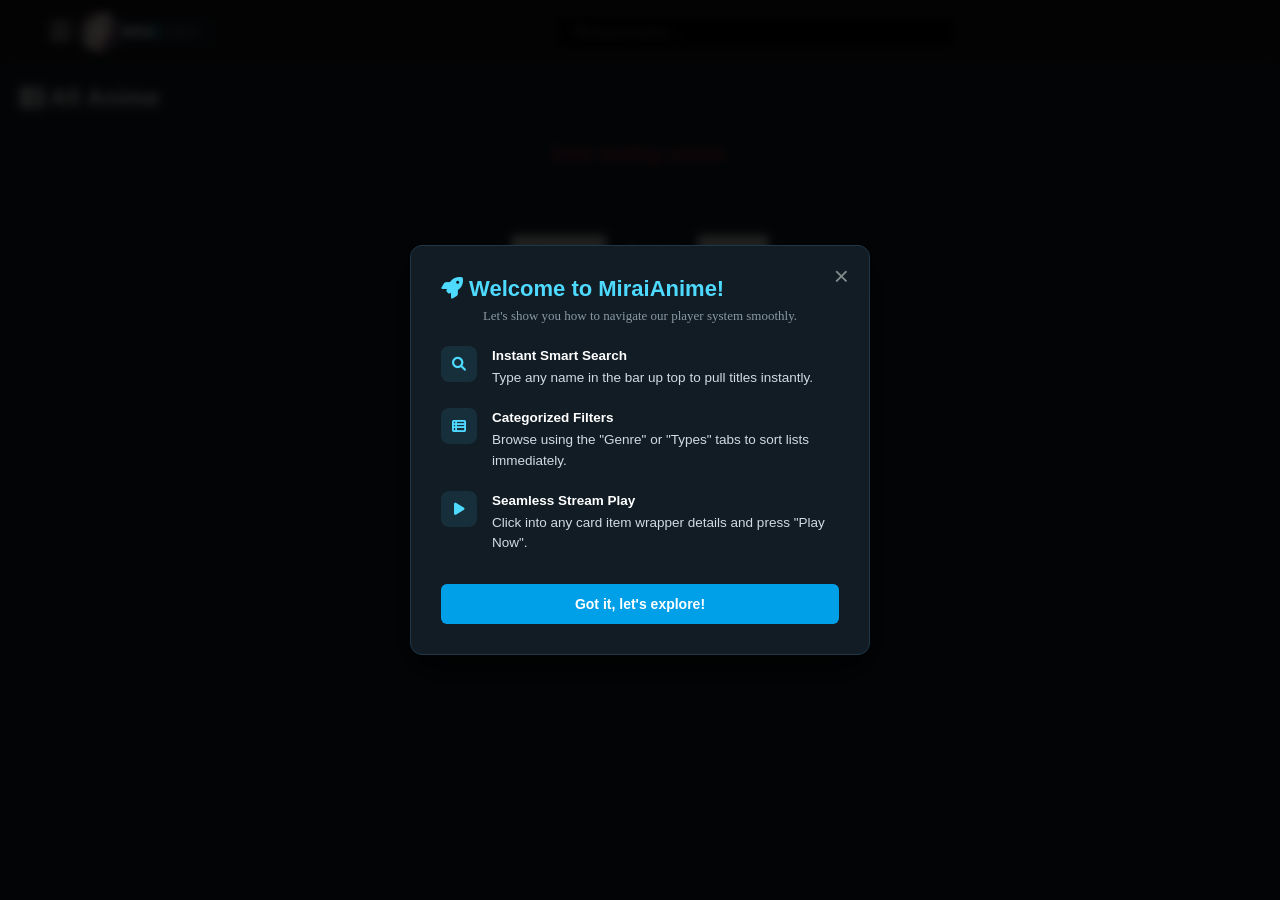
==== all-anime-index.html @ cfb02a48 "Add files via upload" ====
<!DOCTYPE html>
<html lang="en">
<head>
    <meta charset="UTF-8">
    <meta name="viewport" content="width=device-width, initial-scale=1.0">
    <title>All Anime - Mirai</title>
    <link rel="stylesheet" href="./style.css">
    <link rel="stylesheet" href="./stylesheet.css">
    <link rel="stylesheet" href="https://cdnjs.cloudflare.com/ajax/libs/font-awesome/6.0.0-beta2/css/all.min.css" />
</head>
<body>

    <header>
        <nav>
           <ul class='nav-bar'>
                <li class='logo'>
                    <a href='index.html'><img src='New Project 60 [25AD541].png' alt="Logo" /></a>
                </li>
                
                <li class="nav-search-item">
                    <div class="search-wrap">
                        <span class="search-icon" id="animeSearchBtn" style="cursor: pointer;"><i class="fas fa-search"></i></span>
                        <input type="text" id="animeSearchBox" placeholder="Search anime...">
                    </div>
                </li>
            </ul>

            <input type='checkbox' id='check' />
            <span class="menu">
                <li><a href="index.html">Home</a></li>
                <li class="nav-dropdown">
                    <a href="#" class="dropdown-toggle" aria-haspopup="true" aria-expanded="false">
                        Genre <i class="fas fa-angle-down"></i>
                    </a>
                    <ul class="dropdown-menu">
                            <li><button class="genre-link" data-genre="Action">Action</button></li>
                            <li><button class="genre-link" data-genre="Adventure">Adventure</button></li>
                            <li><button class="genre-link" data-genre="Comedy">Comedy</button></li>
                            <li><button class="genre-link" data-genre="Drama">Drama</button></li>
                            <li><button class="genre-link" data-genre="Ecchi">Ecchi</button></li>
                            <li><button class="genre-link" data-genre="Fantasy">Fantasy</button></li>
                            <li><button class="genre-link" data-genre="Horror">Horror</button></li>
                            <li><button class="genre-link" data-genre="Mahou Shoujo">Magical Girl</button></li>
                            <li><button class="genre-link" data-genre="Mecha">Mecha</button></li>
                            <li><button class="genre-link" data-genre="Music">Music</button></li>
                            <li><button class="genre-link" data-genre="Mystery">Mystery</button></li>
                            <li><button class="genre-link" data-genre="Psychological">Psychological</button></li>
                            <li><button class="genre-link" data-genre="Romance">Romance</button></li>
                            <li><button class="genre-link" data-genre="Sci-Fi">Sci-Fi</button></li>
                            <li><button class="genre-link" data-genre="Slice of Life">Slice of Life</button></li>
                            <li><button class="genre-link" data-genre="Sports">Sports</button></li>
                            <li><button class="genre-link" data-genre="Supernatural">Supernatural</button></li>
                            <li><button class="genre-link" data-genre="Thriller">Thriller</button></li>
                    </ul>
                </li>
                <li class="nav-dropdown">
                    <a href="#" class="dropdown-toggle" aria-haspopup="true" aria-expanded="false">
                        Types <i class="fas fa-angle-down"></i>
                    </a>
                    <ul class="dropdown-menu">
                        <li><button type="button" class="types-link" data-type="TV">TV Series</button></li>
                        <li><button type="button" class="types-link" data-type="MOVIE">Movies</button></li>
                        <li><button type="button" class="types-link" data-type="OVA">OVAs</button></li>
                        <li><button type="button" class="types-link" data-type="ONA">ONAs</button></li>
                        <li><button type="button" class="types-link" data-type="SPECIAL">Specials</button></li>
                        <li><button type="button" class="types-link" data-type="MUSIC">Music</button></li>
                    </ul>
                </li>
                <li><a href="">Updated</a></li>
                <li><a href="">Feedback</a></li>
                <label for="check" class="close-menu"><i class="fas fa-times"></i></label>
            </span>
            <label for="check" class="open-menu"><i class="fas fa-bars"></i></label>
        </nav>
    </header>

    <main id="main-homepage-content" style="padding: 20px;">
        <h2 style="color: white; margin-bottom: 20px;"><i class="fas fa-th-list"></i> All Anime</h2>
        
        <div id="search-results-section" style="display: none;">
            <div id="search-container" class="anime-grid-container" style="display: grid; grid-template-columns: repeat(auto-fill, minmax(150px, 1fr)); gap: 15px;"></div>
        </div>

        <div id="all-anime-container" class="anime-grid-container" style="display: grid; grid-template-columns: repeat(auto-fill, minmax(150px, 1fr)); gap: 15px;"></div>

        <div id="pagination-controls" style="text-align: center; margin-top: 30px; padding: 20px;">
            <button id="prev-page" style="padding: 10px 20px; cursor: pointer;">Previous</button>
            <span id="page-indicator" style="color: white; margin: 0 15px; font-weight: bold;">Page 1</span>
            <button id="next-page" style="padding: 10px 20px; cursor: pointer;">Next</button>
        </div>
    </main>

    <script src="script.js"></script>
</body>
</html>
---- style.css ----
* {
    box-sizing: border-box;
    margin: 0;
    padding: 0;
}
body {
    font-family: "Poppins", sans-serif;
    --color1: #FFF ;
    --color2: #181818 ;
}

header {
    position: sticky;
    top: 0;
    z-index: 999999;
}

.nav-bar {
    width: 100%;
    display: flex;
    justify-content: space-between;
    align-items: center;
    gap: 12px;
    list-style: none;
    position: relative;
    background-color: var(--color2);
    padding: 12px 18px;
    z-index: 999999;
}
.nav-search-item {
    position: relative;
    flex-grow: 0;
    width: 100%;
    max-width: 420px;
    margin: 0 auto;
    padding: 0 10px;
}

.search-wrap {
    position: relative;
    width: 100%;
    display: flex;
    align-items: center;
}

#animeSearchBox {
    width: 100%;
    padding: 8px 12px 8px 34px;
    background-color: #050505;
    border: 1px solid #27272a;
    border-radius: 6px;
    color: #ffffff;
    font-size: 13px;
    outline: none;
    transition: all 0.2s ease;
}

.search-icon {
    position: absolute;
    left: 20px;
    z-index: 2;
    color: #71717a;
    pointer-events: none;
    font-size: 12px;
}

.logo {
    height: 40px;
    display: flex;
    align-items: center;
    flex-shrink: 0;
    overflow: hidden;
    margin-left: 45px;
}

.logo img {
    height: 100%;     
    width: 172px;      
    object-fit: contain; 
    display: block;
}

.menu {
    display: flex; 
    flex-direction: column;
    align-items: center;
    justify-content: flex-start;
    gap: 16px;
    position: absolute;
    top: 60px;
    left: 10px;
    right: auto;
    width: 200px;
    z-index: 1000001;
    background-color: var(--color2);
    border: 1px solid #2d3748;
    border-radius: 8px;
    padding: 16px 20px;
    box-shadow: 0 18px 38px rgba(0,0,0,.35);
    opacity: 0;
    visibility: hidden;
    transform: translateX(-20px);
    transition: transform 0.3s cubic-bezier(0.4, 0, 0.2, 1), opacity 0.3s ease, visibility 0.3s;
}

.menu > li {
    padding-left: 0;
    margin: 0;
    flex-basis: auto;
    width: 100%;
    text-align: center;
}
.menu li a, .menu li button {
    display: inline-block;
    text-decoration: none;
    color: var(--color1);
    text-align: center;
    transition: color 0.2s ease-in-out;
    position: relative;
    text-transform: uppercase;
    background: transparent;
    border: 0;
    cursor: pointer;
    font: inherit;
    width: 100%;
    padding: 8px 0;
}

.nav-dropdown {
    position: static;
}
.dropdown-toggle {
    display: inline-flex; 
    align-items: center; 
    gap: 6px;
}

.dropdown-menu {
    position: absolute;
    top: 0; 
    left: calc(100% + 10px); 
    width: max-content;
    max-width: 78vw;
    max-height: 92vh; 
    overflow-y: auto;
    background: #111827;
    border: 1px solid #2d3748;
    border-radius: 10px;
    padding: 8px; 
    
    display: grid;
    /* CHANGED: Switched from a 5-column layout to a compact 3-column layout */
    grid-template-columns: repeat(3, minmax(110px, 1fr));
    grid-template-rows: repeat(10, auto);
    gap: 2px 6px; 
    
    opacity: 0;
    visibility: hidden;
    transform: scale(0.95) translateX(-10px);
    transform-origin: left top;
    transition: transform 0.25s cubic-bezier(0.34, 1.56, 0.64, 1), opacity 0.2s ease, visibility 0.2s;
    z-index: 1000002;
    list-style: none;
    box-shadow: 5px 15px 35px rgba(0,0,0,0.5);
}

.nav-dropdown.open .dropdown-menu {
    opacity: 1;
    visibility: visible;
    transform: scale(1) translateX(0);
}

.genre-link, .types-link {
    width: 100%;
    padding: 3px 4px; 
    border-radius: 4px;
    color: #f3f4f6;
    text-align: center; 
    text-transform: none;
    white-space: nowrap;
    list-style: none;
    font-size: 10px; 
    letter-spacing: 0.2px;
    transition: background 0.15s ease, transform 0.1s ease;
}
.dropdown-menu li {
    list-style: none;
}
.genre-link:hover, .types-link:hover {
    background: #1f2937;
    transform: translateY(-1px);
}

/* FIX: Added child selector (>) so underline styling only targets main navigation links, leaving the grids clean */
.menu > li > a::after {
    content: "";
    position: absolute;
    bottom: 0;
    left: 50%;
    width: 0;
    height: 1px;
    background-color: var(--color1);
    transition: all 0.2s ease-in-out;
    transform: translateX(-50%);
}
.menu > li > a:hover:after {
    width: 80%;
}

.open-menu , .close-menu {
    position: absolute;
    color: var(--color1);
    cursor: pointer;
    font-size: 1.5rem;
    z-index: 1000003;
    transition: transform 0.2s ease;
}
.open-menu:hover, .close-menu:hover {
    transform: translateY(-50%) scale(1.1);
}
.open-menu {
    top: 50%;
    left: 50px;
    right: auto;
    transform: translateY(-50%);
    display: block;
}
.close-menu {
    top:   -9%;
    left: 42px;
    right: auto;
    transform: translateY(-50%);
    display: none;
}
#check {display: none;}
#check:checked ~ .open-menu {display: none !important;}

#check:checked ~ .menu {
    opacity: 1;
    visibility: visible;
    transform: translateX(0);
}
#check:checked ~ .menu .close-menu {display: block !important;}

@media(max-width: 610px){
    .menu {
        width: 180px; 
        gap: 12px;
    }
    .menu li a, .menu li button {font-size: 12px; padding: 6px 0;}
    .nav-dropdown {display: flex; flex-direction: column; align-items: center;}
    
    .dropdown-menu {
        position: static;
        margin-top: 8px;
        width: 160px;
        max-width: 90vw;
        opacity: 0;
        visibility: hidden;
        transform: none;
        display: none;
        grid-template-columns: 1fr;
        gap: 4px;
    }
    
    .nav-dropdown.open .dropdown-menu {
        display: grid;
        opacity: 1;
        visibility: visible;
        animation: fadeInMobile 0.2s ease-out forwards;
    }
    .open-menu , .close-menu {display: block;}
}

@keyframes fadeInMobile {
    from { opacity: 0; transform: translateY(-5px); }
    to { opacity: 1; transform: translateY(0); }
}

#hero-video {
    transition: opacity 1s ease-in-out;
    opacity: 1;
}

#hero-image {
    opacity: 0;
    transition: opacity 1s ease-in-out;
}

#hero-image.fade-in {
    opacity: 1;
}

#hero-video.fade-out {
    opacity: 0;
}

.menu li {
    list-style: none !important;
    list-style-type: none !important;
}

.follow-us-card .fa-tiktok {
    font-size: 32px;
    transform: translateY(-1px);
}

.characters-section {
    margin-top: 40px;
    width: 100%;
}
.characters-title {
    color: #ffffff;
    font-size: 20px;
    font-weight: 600;
    margin-bottom: 15px;
    display: flex;
    align-items: center;
    gap: 8px;
}
.characters-scroll-container {
    display: flex;
    gap: 15px;
    overflow-x: auto;
    padding-bottom: 15px;
    scrollbar-width: thin;
    scrollbar-color: #23495f #121f26;
}
.characters-scroll-container::-webkit-scrollbar {
    height: 8px;
}
.characters-scroll-container::-webkit-scrollbar-track {
    background: #121f26;
}
.characters-scroll-container::-webkit-scrollbar-thumb {
    background-color: #23495f;
    border-radius: 4px;
}
.character-card {
    flex: 0 0 110px;
    background-color: #14222b;
    border: 1px solid rgba(255, 255, 255, 0.05);
    border-radius: 6px;
    overflow: hidden;
    display: flex;
    flex-direction: column;
    align-items: center;
    text-align: center;
    padding-bottom: 8px;
    box-shadow: 0 4px 10px rgba(0,0,0,0.3);
}
.character-img {
    width: 100%;
    aspect-ratio: 3 / 4;
    object-fit: cover;
    margin-bottom: 6px;
}
.character-name {
    color: #ffffff;
    font-size: 11px;
    font-weight: bold;
    padding: 0 4px;
    line-height: 1.3;
    display: -webkit-box;
    -webkit-line-clamp: 2;
    -webkit-box-orient: vertical;
    overflow: hidden;
    text-overflow: ellipsis;
    height: 28px;
}
.character-role {
    color: #8bdcff;
    font-size: 9px;
    text-transform: uppercase;
    margin-top: 2px;
    letter-spacing: 0.5px;
}
---- stylesheet.css ----
body {
  background-color: #121f26;
}
p {
  color: white;
  text-align: center;
}


h1 {
  color: white;
  text-align: center;
}

p {
  font-family: verdana;
  font-size: 20px;
}

a {
    color: inherit;
    text-decoration: none;
}

.follow-us-row {
    display: flex;
    gap: 12px;
    width: min(90%, 700px);
    margin: 4px auto 0;    /* ✅ halos dikit na sa hero */
    flex-wrap: wrap;
    justify-content: center;
}

.follow-us-card {
    flex: 1 1 200px;
    background-color: #23495f;
    padding: 20px 22px;
    border-radius: 8px;
    display: flex;
    flex-direction: column;
    gap: 6px;
    min-height: 100px;
    justify-content: center;
}

.follow-us-label {
    color: #8bdcff;
    font-size: 12px;
    font-weight: 700;
    text-transform: uppercase;
    letter-spacing: 0.08em;
}

.follow-us-card a {
    color: #ffffff;
    font-weight: 600;
    text-decoration: none;
}

.follow-us-card a:hover {
    color: #4ed9ff;
}

@media (max-width: 600px) {
    .follow-us-row {
        flex-direction: row;
    }
}


@media (max-width: 768px) {
  #anime-list-container {
    grid-template-columns: repeat(3, minmax(0, 1fr));
  }
}
@media (max-width: 480px) {
  #anime-list-container {
    grid-template-columns: repeat(2, minmax(0, 1fr));
  }
}








.showcase-banner {
    width: 100%;
    max-width: 850px;
    margin: 20px auto;
    border-radius: 12px;
    overflow: hidden;
    box-shadow: 0 15px 35px rgba(0, 0, 0, 0.6);
    border: 1px solid rgba(255, 255, 255, 0.08);
    padding: 25px;
    box-sizing: border-box;
    text-align: left;
    position: relative;
    
    
    background-color: #14222b;
    background-size: cover;
    background-position: center top;
}


.meta-grid {
    display: flex;
    gap: 24px;
    flex-wrap: wrap;
    position: relative;
    z-index: 2;
}

.poster-box {
    width: 160px;
    height: 235px;
    background: #000;
    border-radius: 8px;
    overflow: hidden;
    box-shadow: 0 8px 20px rgba(0, 0, 0, 0.5);
}

.poster-box img {
    width: 100%;
    height: 100%;
    object-fit: cover;
}

.details-box {
    flex: 1;
    min-width: 250px;
    font-family: sans-serif;
}

.details-box h2 { 
    margin: 0 0 15px 0; 
    color: #ffffff; 
    font-size: 32px;
    font-weight: bold;
}

.badge-row {
    display: flex;
    flex-wrap: wrap;
    gap: 8px;
    margin-bottom: 12px;
}

.meta-badge {
    background-color: rgba(255, 255, 255, 0.08);
    border: 1px solid rgba(255, 255, 255, 0.12);
    color: #ffffff;
    font-size: 13px;
    padding: 5px 14px;
    border-radius: 4px;
    font-weight: 500;
    display: inline-flex;
    align-items: center;
    gap: 5px;
}

.meta-badge.rating-star {
    color: #ffc107;
    background-color: rgba(255, 193, 7, 0.12);
    border-color: rgba(255, 193, 7, 0.2);
}

.genre-badge {
    background-color: rgba(229, 9, 20, 0.15);
    border: 1px solid rgba(229, 9, 20, 0.3);
    color: #ff5263;
    font-size: 11px;
    text-transform: uppercase;
    letter-spacing: 0.5px;
    padding: 4px 12px;
    border-radius: 4px;
    font-weight: bold;
}

.synopsis-area {
    margin-top: 20px;
    font-family: sans-serif;
}

.synopsis-area h4 {
    display: none; 
}

.synopsis-area p { 
    color: rgba(255, 255, 255, 0.75); 
    font-size: 14px; 
    line-height: 1.6; 
    text-align: left; 
    margin: 0 0 25px 0; 
    max-width: 720px;
}

.play-now-container {
    margin-top: 25px;
    text-align: center;
    position: relative;
    z-index: 2;
}

.play-now-btn {
    display: inline-flex;
    align-items: center;
    justify-content: center;
    gap: 10px;
    background-color: #00a0e9;
    color: #ffffff;
    text-decoration: none;
    font-family: sans-serif;
    font-size: 16px; 
    font-weight: bold;
    text-transform: uppercase;
    letter-spacing: 0.5px;
    padding: 14px 50px; 
    border-radius: 6px;
    box-shadow: 0 4px 14px rgba(0, 160, 233, 0.4);
    transition: background-color 0.2s, transform 0.1s, box-shadow 0.2s;
}

.play-now-btn:hover {
    background-color: #008ecf;
    box-shadow: 0 6px 18px rgba(0, 160, 233, 0.6);
}

.play-now-btn:active {
    transform: scale(0.97);
}












        body {
            background-color: #121f26;
            margin: 0;
            padding: 0;
            font-family: sans-serif;
        }

        
        .section-title {
            color: #ffffff;
            font-size: 20px;
            font-weight: bold;
            padding: 20px 20px 5px 20px;
            margin: 0;
        }

        
        .anime-grid-container {
            display: grid;
            grid-template-columns: repeat(auto-fill, minmax(150px, 1fr)); 
            gap: 14px;
            padding: 10px 20px 20px 20px;
            background-color: #121f26;
        }

        .trending-controls {
            display: flex;
            align-items: center;
            justify-content: center;
            gap: 12px;
            padding: 0 20px 14px 20px;
        }

        .trending-controls button {
            border: 1px solid rgba(255,255,255,0.18);
            background: #111827;
            color: #ffffff;
            padding: 10px 14px;
            border-radius: 8px;
            cursor: pointer;
            transition: background 0.2s ease, transform 0.2s ease;
            font-size: 13px;
        }

        .trending-controls button:hover:not(:disabled) {
            background: #1f2937;
            transform: translateY(-1px);
        }

        .trending-controls button:disabled {
            opacity: 0.45;
            cursor: not-allowed;
        }

        .carousel-viewport {
            overflow: hidden;
            padding: 8px 0 20px 20px;
            position: relative;
        }

        .anime-carousel-track {
            display: flex;
            gap: 14px;
            width: max-content;
            animation: recommendedScroll 24s linear infinite;
            will-change: transform;
        }

        .anime-carousel-track:hover {
            animation-play-state: paused;
        }

        .anime-carousel-track .card-item-wrapper {
            width: 160px !important;
            flex: 0 0 160px !important;
        }

        @keyframes recommendedScroll {
            from {
                transform: translateX(0);
            }
            to {
                transform: translateX(-50%);
            }
        }

        
        @media (max-width: 768px) {
            .anime-grid-container {
                grid-template-columns: repeat(3, minmax(0, 1fr));
                gap: 8px;
                padding: 10px;
            }
            .section-title {
                padding: 15px 10px 5px 10px;
                font-size: 18px;
            }
            .carousel-viewport {
                padding-left: 10px;
            }
            .anime-carousel-track {
                gap: 10px;
            }
            .anime-carousel-track .card-item-wrapper {
                width: 140px !important;
                flex-basis: 140px !important;
            }
        }
        @media (max-width: 480px) {
            .anime-grid-container {
                grid-template-columns: repeat(2, minmax(0, 1fr));
                gap: 6px;
            }
        }




.slider {
  width: 100%;
  height: 400px;
  position: relative;
  overflow: hidden;
  border-radius: 8px;
}

.slides {
  width: 300%;
  height: 100%;
  display: flex;
}

.slides input {
  display: none;
}

.slide {
  width: 100%;
  transition: 0.6s;
}

.slide img {
  width: 100%;
  height: 100%;
  object-fit: cover;
}


.navigation-manual {
  position: absolute;
  width: 100%;
  bottom: 10px;
  display: flex;
  justify-content: center;
}

.manual-btn {
  border: 2px solid #fff;
  padding: 5px;
  border-radius: 50%;
  cursor: pointer;
  transition: 0.3s;
  margin: 0 5px;
}

.manual-btn:hover {
  background: #fff;
}

    .navigation-auto {
  position: absolute;
  display: flex;
  width: 100%;
  justify-content: center;
  bottom: 10px;
}

.navigation-auto div {
  border: 2px solid #fff;
  padding: 5px;
  border-radius: 50%;
  transition: 0.3s;
  margin: 0 5px;
}


#radio1:checked ~ .first {
  margin-left: 0;
}
#radio2:checked ~ .first {
  margin-left: -100%;
}
#radio3:checked ~ .first {
  margin-left: -200%;
}


.hero-container {
  position: relative;
  width: 90%;
  max-width: 800px;
  aspect-ratio: 16 / 9;   
  min-height: 200px;      
  margin: 20px auto;
  overflow: hidden;
  background-color: #000;
  border-radius: 12px;
}


@media (min-width: 1024px) {
  .hero-container {
    height: 60vh;         
    max-height: 600px;    
  }
}

.hero-container video,
.hero-container img {
  width: 100%;
  height: 100%;
  object-fit: cover;
  position: absolute;
  top: 0;
  left: 0;
}

.fade-out {
  opacity: 0;
  transition: opacity 1.2s ease-in-out;
}

.fade-in {
  opacity: 1;
}




.modern-footer {
  background-color: #121f26; 
  color: #7a7a7a;            
  padding: 60px 4% 30px 4%;
  font-family: -apple-system, BlinkMacSystemFont, sans-serif;
}


.footer-container {
  border-top: 1px solid #ebe5e5; 
  padding-top: 40px;             
  margin-top: 0;
  
 
  display: flex;
  flex-wrap: wrap;
  justify-content: space-between;
  max-width: 1200px;
  margin: 0 auto;
  gap: 40px;
}



.footer-container {
  display: flex;
  flex-wrap: wrap;
  justify-content: space-between;
  max-width: 1200px;
  margin: 0 auto;
  gap: 40px;
}


.brand-section {
  flex: 1;
  min-width: 280px;
  max-width: 450px;
  text-align: left; 
}

.footer-logo {
  color: #ffffff;
  font-size: 1.2rem;
  font-weight: 700;
  letter-spacing: 1px;
  margin-bottom: 10px;
}

.footer-disclaimer {
  font-size: 0.9rem;
  line-height: 1.6;
  margin-bottom: 25px;
}


.footer-links-group {
  display: flex;
  flex-wrap: nowrap; 
  flex: 1;
  min-width: 280px;  
  gap: 10px;
}

.footer-col {
  width: 50%;        
}

.footer-col h3 {
  color: #ffffff;
  font-size: 0.95rem;
  font-weight: 700;
  letter-spacing: 1px;
  margin-bottom: 25px;
}


.footer-col ul {
  list-style: none;
  padding: 0;
  margin: 0;
}

.footer-col ul li {
  margin-bottom: 18px;
}

.footer-col ul li a {
  color: #7a7a7a;
  text-decoration: none;
  font-size: 0.95rem;
  transition: color 0.2s ease;
}

.footer-col ul li a:hover {
  color: #ffffff;
}


.version-tag {
  background-color: #1e1f29;
  color: #707dfd;
  font-size: 0.75rem;
  font-weight: 700;
  padding: 3px 8px;
  border-radius: 20px;
  margin-left: 6px;
  display: inline-block;
  vertical-align: middle;
}

.footer-bottom {
  border-top: 1px solid #ebe5e5;
  margin-top: 60px;
  padding-top: 25px;
  text-align: center;
  font-size: 0.85rem;
}



.anime-card {
  width: 100%;
  display: flex;
  flex-direction: column;
  box-sizing: border-box;
  font-family: 'Inter', sans-serif;
  cursor: pointer;
  -webkit-tap-highlight-color: transparent;
}


.poster-container {
  width: 100%;
  position: relative;
  border-radius: 10px;
  overflow: hidden;
  aspect-ratio: 2 / 3;
  background-color: #0b111e;
  box-shadow: 0 4px 12px rgba(0,0,0,0.3);
  
  transition: transform 0.3s cubic-bezier(0.25, 0.8, 0.25, 1), box-shadow 0.3s ease;
}

.poster-link {
  display: block;
  width: 100%;
  height: 100%;
}

.poster-image {
  width: 100%;
  height: 100%;
  object-fit: cover;
  display: block;
  transition: transform 0.4s cubic-bezier(0.25, 0.8, 0.25, 1);
}

.card-title a {
  color: #f8fafc;
  text-decoration: none;
  transition: color 0.2s ease;
}



@media (hover: hover) {
  
  .anime-card:hover .poster-container {
    transform: translateY(-6px);
    box-shadow: 0 16px 32px rgba(0,0,0,0.6);
  }
  
  
  .anime-card:hover .poster-image {
    transform: scale(1.06);
  }

  
  .anime-card:hover .card-title a {
    color: #3b82f6;
  }
}



.anime-card:active .poster-container {
  transform: scale(0.96);
  box-shadow: 0 2px 6px rgba(0,0,0,0.4);
  transition: transform 0.1s ease, box-shadow 0.1s ease; /* Fast response time */
}


.anime-card:active .card-title a {
  color: #3b82f6;
  opacity: 0.9;
}



.format-badge {
  position: absolute;
  top: 10px;
  left: 10px;
  background: rgba(15, 23, 42, 0.8);
  backdrop-filter: blur(4px);
  -webkit-backdrop-filter: blur(4px);
  color: #cbd5e1;
  font-size: 10px;
  font-weight: 700;
  padding: 4px 8px;
  border-radius: 4px;
  text-transform: uppercase;
  letter-spacing: 0.5px;
  pointer-events: none;
}


.info-overlay {
  position: absolute;
  bottom: 0;
  left: 0;
  right: 0;
  background: linear-gradient(to top, rgba(11, 17, 30, 0.95) 0%, rgba(11, 17, 30, 0.6) 60%, rgba(11, 17, 30, 0) 100%);
  padding: 20px 10px 10px 10px;
  display: flex;
  align-items: center;
  justify-content: space-between;
  gap: 4px;
  pointer-events: none;
}


.badge-group {
  display: flex;
  gap: 4px;
  align-items: center;
}

.badge {
  color: white;
  font-size: 10px;
  font-weight: 700;
  padding: 3px 6px;
  border-radius: 4px;
  display: flex;
  align-items: center;
  gap: 4px;
}

.badge-sub { background-color: #3b82f6; }
.badge-dub { background-color: #ef4444; }

.ep-count {
  font-size: 11px;
  font-weight: 600;
  color: #94a3b8;
  display: flex;
  align-items: center;
  gap: 4px;
}

.ep-count i {
  font-size: 9px;
}


.card-title {
  margin: 12px 0 0 0;
  font-size: 13px;
  font-weight: 600;
  line-height: 1.4;
  display: -webkit-box;
  -webkit-line-clamp: 2;
  -webkit-box-orient: vertical;
  overflow: hidden;
  text-overflow: ellipsis;
  height: 36.4px;
}
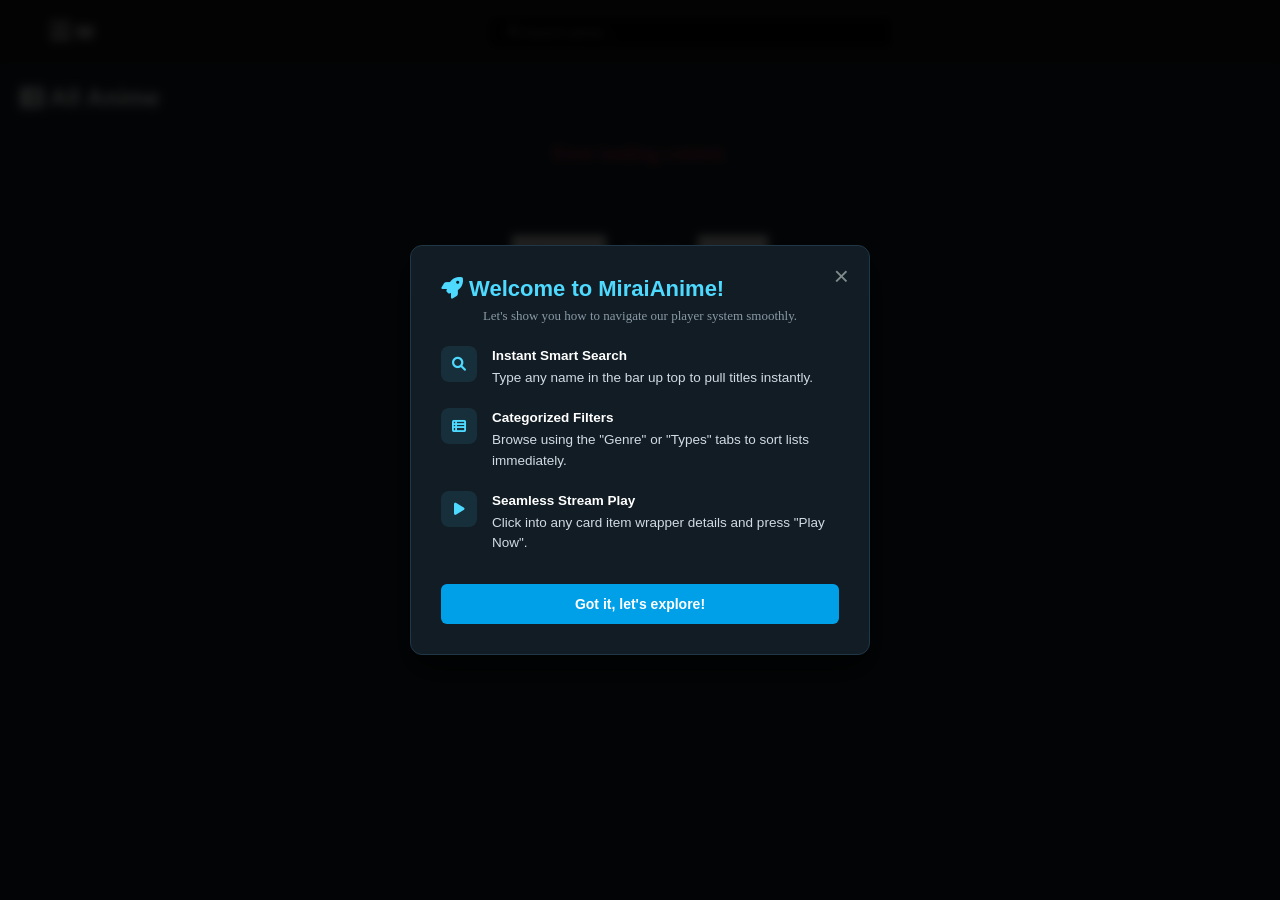
==== commit 43769aeb: "Update all-anime-index.html" ====
--- a/all-anime-index.html
+++ b/all-anime-index.html
@@ -14,7 +14,7 @@
         <nav>
            <ul class='nav-bar'>
                 <li class='logo'>
-                    <a href='index.html'><img src='New Project 60 [25AD541].png' alt="Logo" /></a>
+                    <a href='index.html'><img src='Mirai-Anime.png' alt="Logo" /></a>
                 </li>
                 
                 <li class="nav-search-item">
@@ -92,4 +92,4 @@
 
     <script src="script.js"></script>
 </body>
-</html>+</html>
--- a/style.css
+++ b/style.css
@@ -27,11 +27,12 @@
     padding: 12px 18px;
     z-index: 999999;
 }
+/* Search Container */
 .nav-search-item {
     position: relative;
-    flex-grow: 0;
-    width: 100%;
-    max-width: 420px;
+    flex-grow: 1;              /* allow it to expand */
+    width: 100%;
+    max-width: 425px;          /* desktop cap */
     margin: 0 auto;
     padding: 0 10px;
 }
@@ -43,6 +44,7 @@
     align-items: center;
 }
 
+/* Search Box */
 #animeSearchBox {
     width: 100%;
     padding: 8px 12px 8px 34px;
@@ -55,6 +57,7 @@
     transition: all 0.2s ease;
 }
 
+/* Search Icon */
 .search-icon {
     position: absolute;
     left: 20px;
@@ -64,6 +67,18 @@
     font-size: 12px;
 }
 
+/* Responsive Fix */
+@media(max-width: 610px) {
+    .nav-search-item {
+        max-width: none;       /* remove cap */
+        padding: 0 8px;
+    }
+    #animeSearchBox {
+        width: 100%;           /* full width on mobile */
+        max-width: none;
+        font-size: 14px;       /* slightly bigger text */
+    }
+}
 .logo {
     height: 40px;
     display: flex;
@@ -74,8 +89,8 @@
 }
 
 .logo img {
-    height: 100%;     
-    width: 172px;      
+    height: auto;     
+    width: 44px;      
     object-fit: contain; 
     display: block;
 }
@@ -374,4 +389,4 @@
     text-transform: uppercase;
     margin-top: 2px;
     letter-spacing: 0.5px;
-}+}
